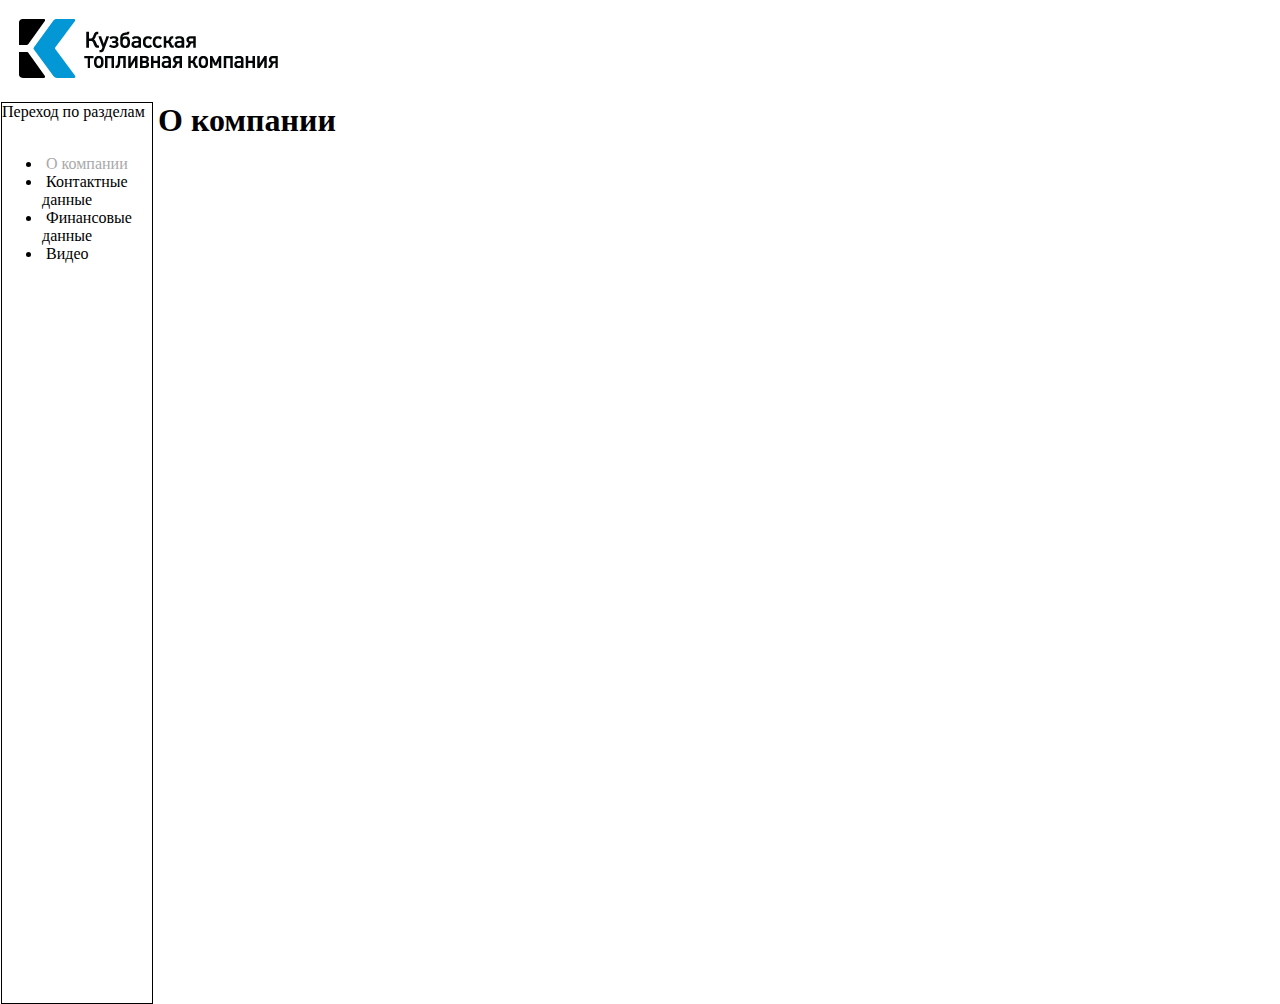
==== company.html @ b1456824 "Работающее меню и раздел с видео, заготовки к остальным разделам" ====
<!DOCTYPE html>
<html lang="ru">
<head>
    <meta charset="UTF-8">
    <meta http-equiv="X-UA-Compatible" content="IE=edge">
    <meta name="viewport" content="width=device-width, initial-scale=1.0">
    <title>О компании</title>
    <link rel="stylesheet" href="main.css">
</head>
<body>
    <header>
        <img src="logo.png" alt="">
    </header>

    <main>
        <div class="menu">
            Переход по разделам<br><br>
            <ul>
                <li><a href="company.html" class="chosen">О компании</a><br></li>
                <li><a href="contacts.html">Контактные данные</a><br></li>
                <li><a href="finances.html">Финансовые данные</a><br></li>
                <li><a href="video.html">Видео</a><br></li>
            </ul>
        </div>

        <h1>О компании</h1>

    </main>

    <footer>

    </footer>
</body>
</html>
---- main.css ----
.menu {
    left: 1px;
    position: absolute;
    height: 100%;
    width: 150px;
    color: black;
    border: 1px solid;
}
h1 {
    position: relative;
    left: 150px;
    margin-top: 0;
}
header {
    background-color: white;
    padding: 10px; 
}
div {
    position:relative;
    left: 150px;
}
a {
    text-decoration: none;
    color: black; 
    padding: 2px;
    margin: 2px;
}
a:hover {
    transition: 0.5s;
    background-color: #ccf;
}
.chosen {
    color: darkgray;
}
br {
    border: 1px solid;
}
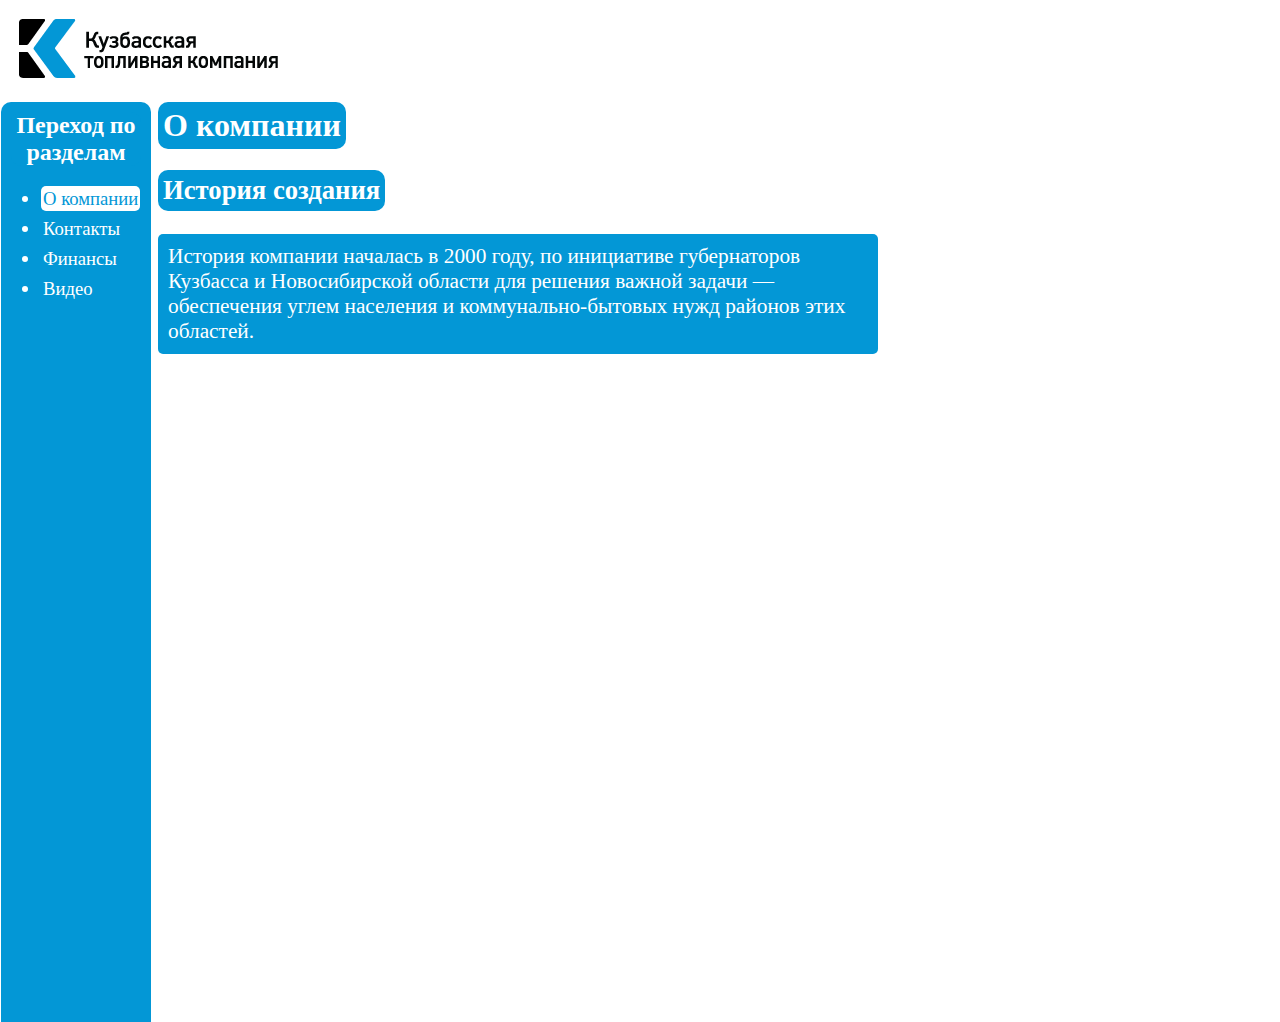
==== commit 244ed5e3: "Дизайн страниц и меню" ====
--- a/company.html
+++ b/company.html
@@ -14,21 +14,29 @@
 
     <main>
         <div class="menu">
-            Переход по разделам<br><br>
+            <h2 class="menuheader">Переход по разделам</h2>
             <ul>
                 <li><a href="company.html" class="chosen">О компании</a><br></li>
-                <li><a href="contacts.html">Контактные данные</a><br></li>
-                <li><a href="finances.html">Финансовые данные</a><br></li>
+                <li><a href="contacts.html">Контакты</a><br></li>
+                <li><a href="finances.html">Финансы</a><br></li>
                 <li><a href="video.html">Видео</a><br></li>
             </ul>
         </div>
 
         <h1>О компании</h1>
 
+        <h2>История создания</h2>
+
+        <div>
+            История компании началась в 2000 году, по инициативе 
+            губернаторов Кузбасса и Новосибирской области для решения 
+            важной задачи — обеспечения углем населения и коммунально-бытовых 
+            нужд районов этих областей.
+        </div>
     </main>
 
     <footer>
-
+        
     </footer>
 </body>
 </html>--- a/main.css
+++ b/main.css
@@ -2,36 +2,86 @@
     left: 1px;
     position: absolute;
     height: 100%;
-    width: 150px;
-    color: black;
-    border: 1px solid;
+    width: 130px;
+    color: white;
+    background-color: rgb(3 151 214);
+    border-radius: 10px 10px 0 0;
+    border: 0;
+}
+.menuheader {
+    left: 0;
+    text-align: center;
+    width: auto;
+    padding: 0px;
+    font-size: 18pt;
 }
 h1 {
     position: relative;
     left: 150px;
     margin-top: 0;
+    background-color: rgb(3 151 214);
+    border-radius: 10px;
+    padding: 5px;
+    color: white;
+    width: max-content;
+}
+h2 {
+    position: relative;
+    left: 150px;
+    margin-top: 0;
+    background-color: rgb(3 151 214);
+    border-radius: 10px;
+    padding: 5px;
+    color: white;
+    width: max-content;
+    font-size: 20pt;
 }
 header {
-    background-color: white;
+    background-color;
     padding: 10px; 
 }
 div {
     position:relative;
     left: 150px;
+    background-color: rgb(3 151 214);
+    color: white;
+    padding: 10px;
+    border-radius: 5px;
+    font-size: 16pt;
+    width: 700px;
 }
 a {
     text-decoration: none;
-    color: black; 
+    color: white; 
     padding: 2px;
-    margin: 2px;
+    border-radius: 5px;
+    font-size: 14pt;
 }
 a:hover {
     transition: 0.5s;
-    background-color: #ccf;
+    background-color: white;
+    color: rgb(3 151 214);
 }
 .chosen {
-    color: darkgray;
+    color: rgb(3 151 214);
+    background-color: white;
 }
-br {
-    border: 1px solid;
+/* footer {
+    background-color: rgb(3 151 214);
+    position: relative;
+    bottom: 0;
+    right: 0;
+    height: 50px;
+    text-align: right;
+    width: 80%;
+    border-radius: 5px 0 0 5px;
+    font-size: 18pt;
+    color: white;
+} */
+ul {
+    margin: -15px;
+    margin-top: 10px;
 }
+li {
+    margin: 5px;
+}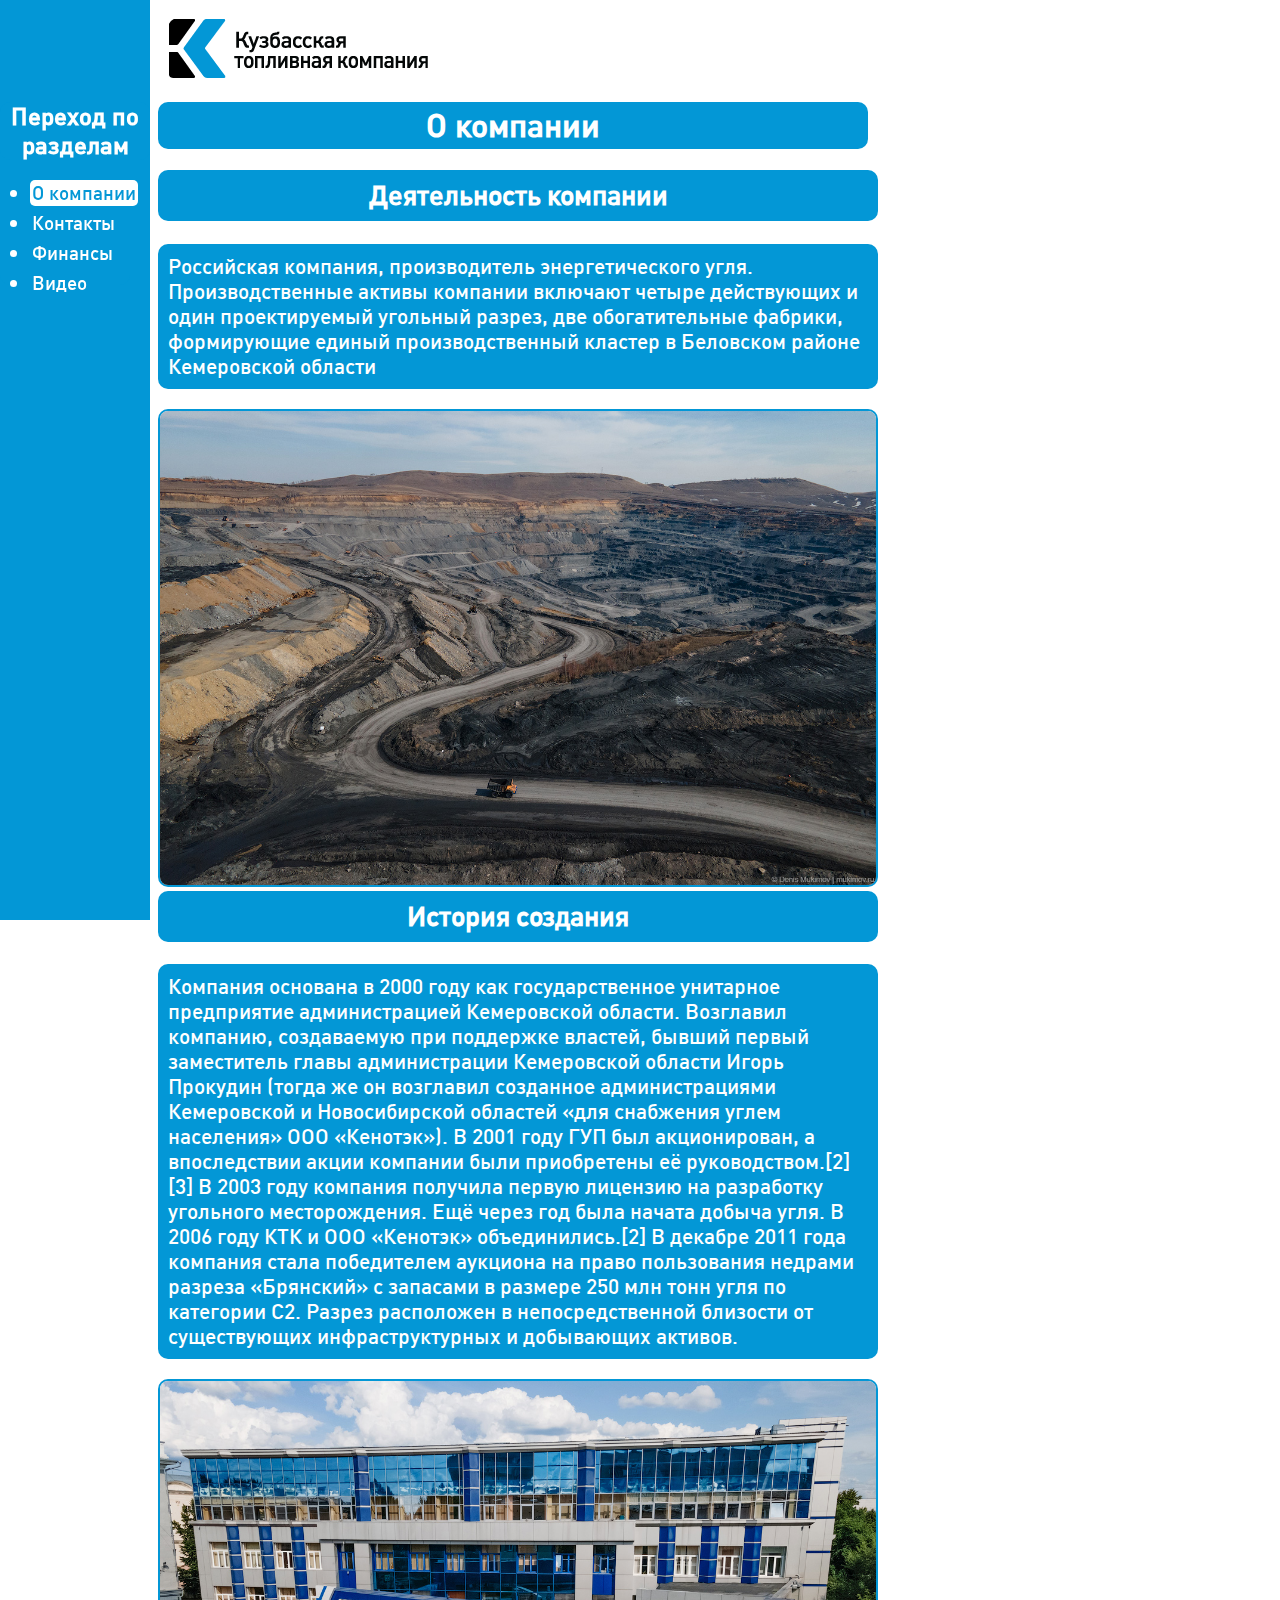
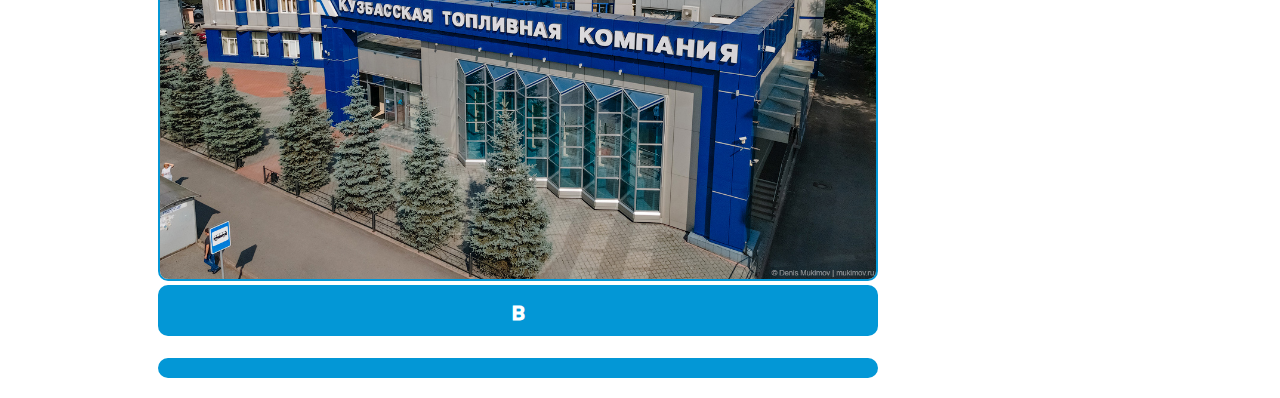
==== commit 5cfda48d: "Исправлено меню, подогнаны размеры блоков, частично заполнен раздел о компании" ====
--- a/company.html
+++ b/company.html
@@ -9,12 +9,14 @@
 </head>
 <body>
     <header>
-        <img src="logo.png" alt="">
+        <img src="logo.png" alt="" class="logo">
     </header>
 
     <main>
-        <div class="menu">
-            <h2 class="menuheader">Переход по разделам</h2>
+        <div class="menu"></div>
+
+        <div class="menulink">
+            <h2 class="menuheader" style="position:relative">Переход по разделам</h2>
             <ul>
                 <li><a href="company.html" class="chosen">О компании</a><br></li>
                 <li><a href="contacts.html">Контакты</a><br></li>
@@ -24,14 +26,45 @@
         </div>
 
         <h1>О компании</h1>
+        
+        <h2>Деятельность компании</h2>
+
+        <div>
+            Российская компания, производитель энергетического угля. 
+            Производственные активы компании включают четыре действующих 
+            и один проектируемый угольный разрез, две обогатительные 
+            фабрики, формирующие единый производственный кластер в Беловском 
+            районе Кемеровской области
+        </div>
+
+        <img src="mine.jpg" alt="">
 
         <h2>История создания</h2>
 
         <div>
-            История компании началась в 2000 году, по инициативе 
-            губернаторов Кузбасса и Новосибирской области для решения 
-            важной задачи — обеспечения углем населения и коммунально-бытовых 
-            нужд районов этих областей.
+            Компания основана в 2000 году как государственное унитарное 
+            предприятие администрацией Кемеровской области. Возглавил компанию, 
+            создаваемую при поддержке властей, бывший первый заместитель главы 
+            администрации Кемеровской области Игорь Прокудин (тогда же он возглавил 
+            созданное администрациями Кемеровской и Новосибирской областей «для 
+            снабжения углем населения» ООО «Кенотэк»). В 2001 году ГУП был 
+            акционирован, а впоследствии акции компании были приобретены её 
+            руководством.[2][3]
+            В 2003 году компания получила первую лицензию на разработку угольного 
+            месторождения. Ещё через год была начата добыча угля. В 2006 году КТК 
+            и ООО «Кенотэк» объединились.[2]
+            В декабре 2011 года компания стала победителем аукциона на право 
+            пользования недрами разреза «Брянский» с запасами в размере 250 млн 
+            тонн угля по категории С2. Разрез расположен в непосредственной близости 
+            от существующих инфраструктурных и добывающих активов.
+        </div>
+
+        <img src="building.jpg" alt="">
+
+        <h2>в</h2>
+
+        <div>
+
         </div>
     </main>
 
--- a/main.css
+++ b/main.css
@@ -1,44 +1,78 @@
+@font-face {
+    font-family: 'Font';
+    src: url(font.woff);
+}
+body {
+    font-family: 'Font';
+    overflow-x: hidden;
+}
+.logo {
+    border: 0;
+    position: unset;
+    width: auto;
+}
 .menu {
-    left: 1px;
-    position: absolute;
+    left: 0;
+    position: fixed;
+    width: 130px;
     height: 100%;
-    width: 130px;
     color: white;
     background-color: rgb(3 151 214);
-    border-radius: 10px 10px 0 0;
     border: 0;
+    border-radius: 0;
+    top: 0;
+}
+img {
+    position: relative;
+    width: 716px;
+    left: 150px;
+    border: 2px solid;
+    border-color: rgb(3 151 214);
+    border-radius: 10px;
+}
+.menulink {
+    width: 130px;
+    position: absolute;
+    left: 0;
+    padding: 0;
 }
 .menuheader {
     left: 0;
     text-align: center;
-    width: auto;
+    width: 150px;
     padding: 0px;
     font-size: 18pt;
+    z-index: 3;
+    position: relative;
 }
 h1 {
     position: relative;
+    text-align: center;
     left: 150px;
     margin-top: 0;
     background-color: rgb(3 151 214);
     border-radius: 10px;
     padding: 5px;
     color: white;
-    width: max-content;
+    width: 700px;
 }
 h2 {
     position: relative;
+    width: 700px;
+    text-align: center;
     left: 150px;
     margin-top: 0;
     background-color: rgb(3 151 214);
     border-radius: 10px;
-    padding: 5px;
+    padding: 10px;
     color: white;
-    width: max-content;
     font-size: 20pt;
 }
 header {
     background-color;
     padding: 10px; 
+    left: 150px;
+    position: relative;
 }
 div {
     position:relative;
@@ -46,9 +80,10 @@
     background-color: rgb(3 151 214);
     color: white;
     padding: 10px;
-    border-radius: 5px;
+    border-radius: 10px;
     font-size: 16pt;
     width: 700px;
+    margin-bottom: 20px;
 }
 a {
     text-decoration: none;
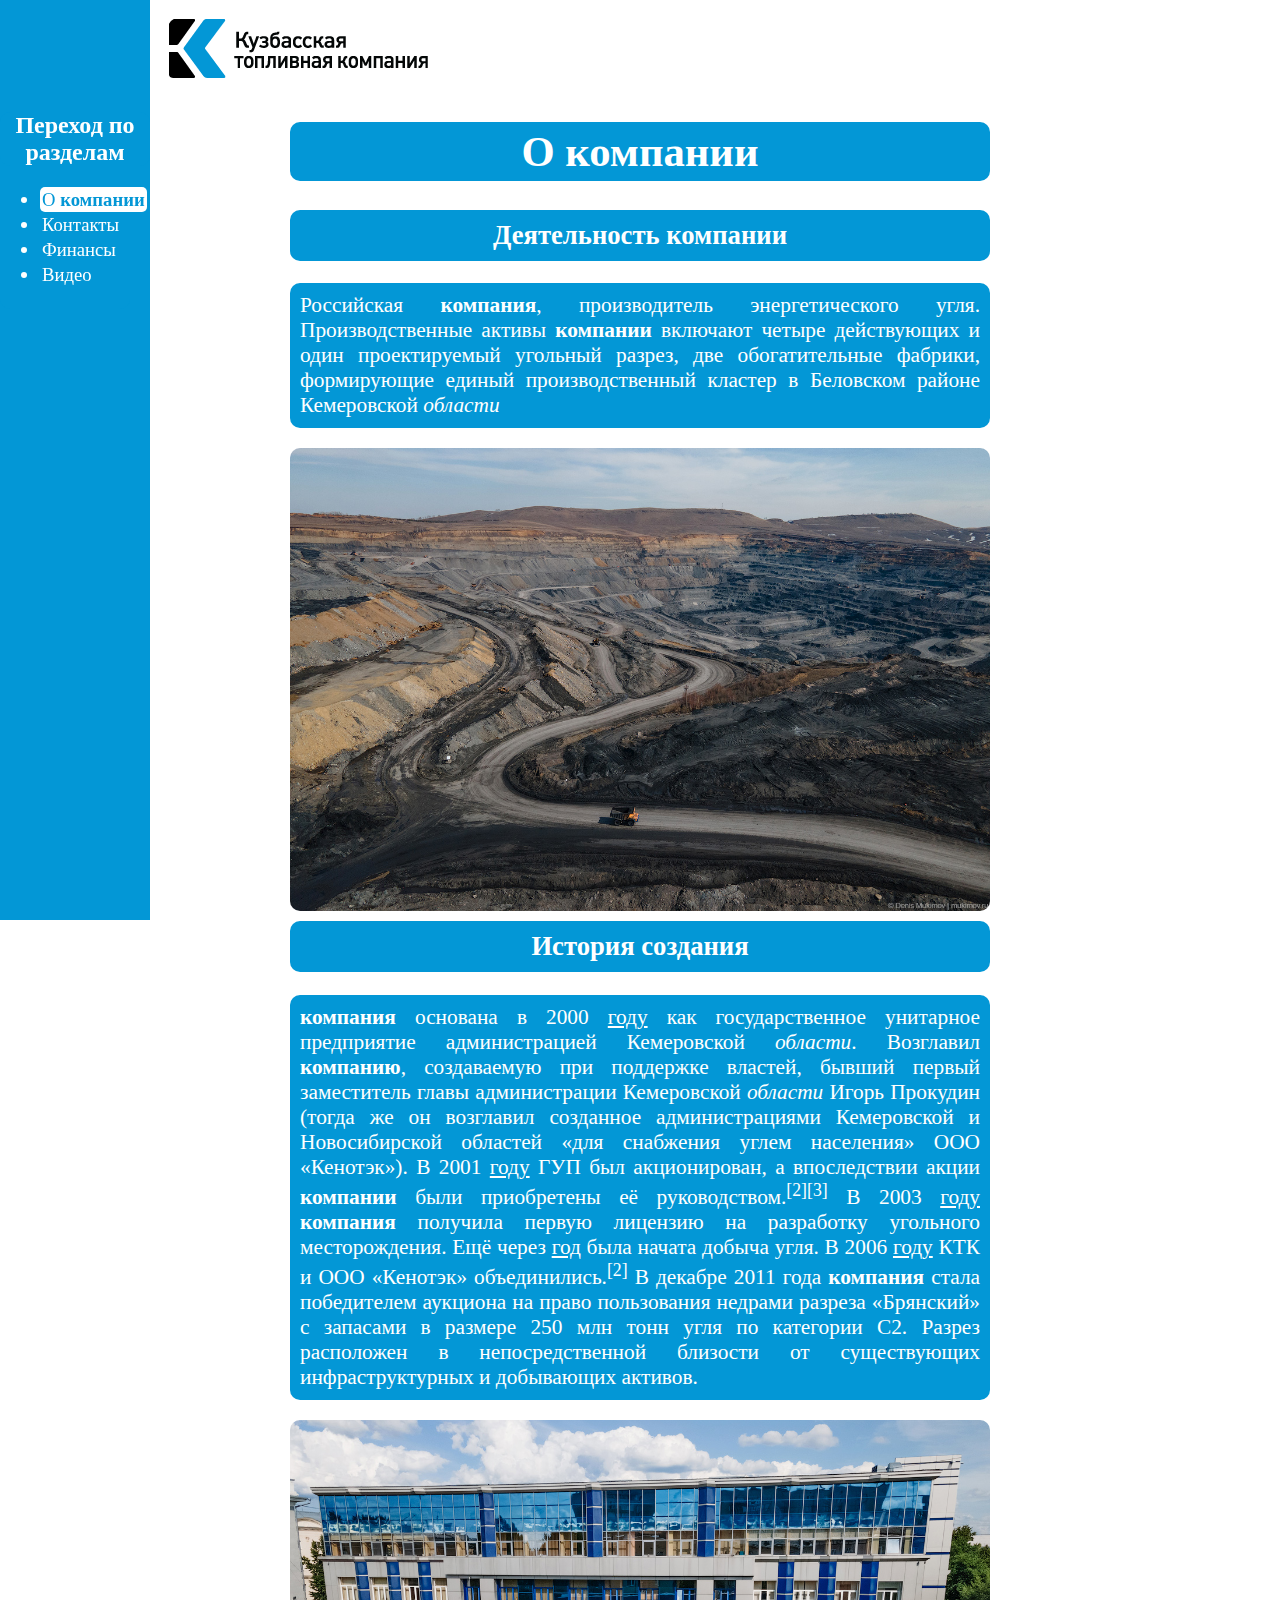
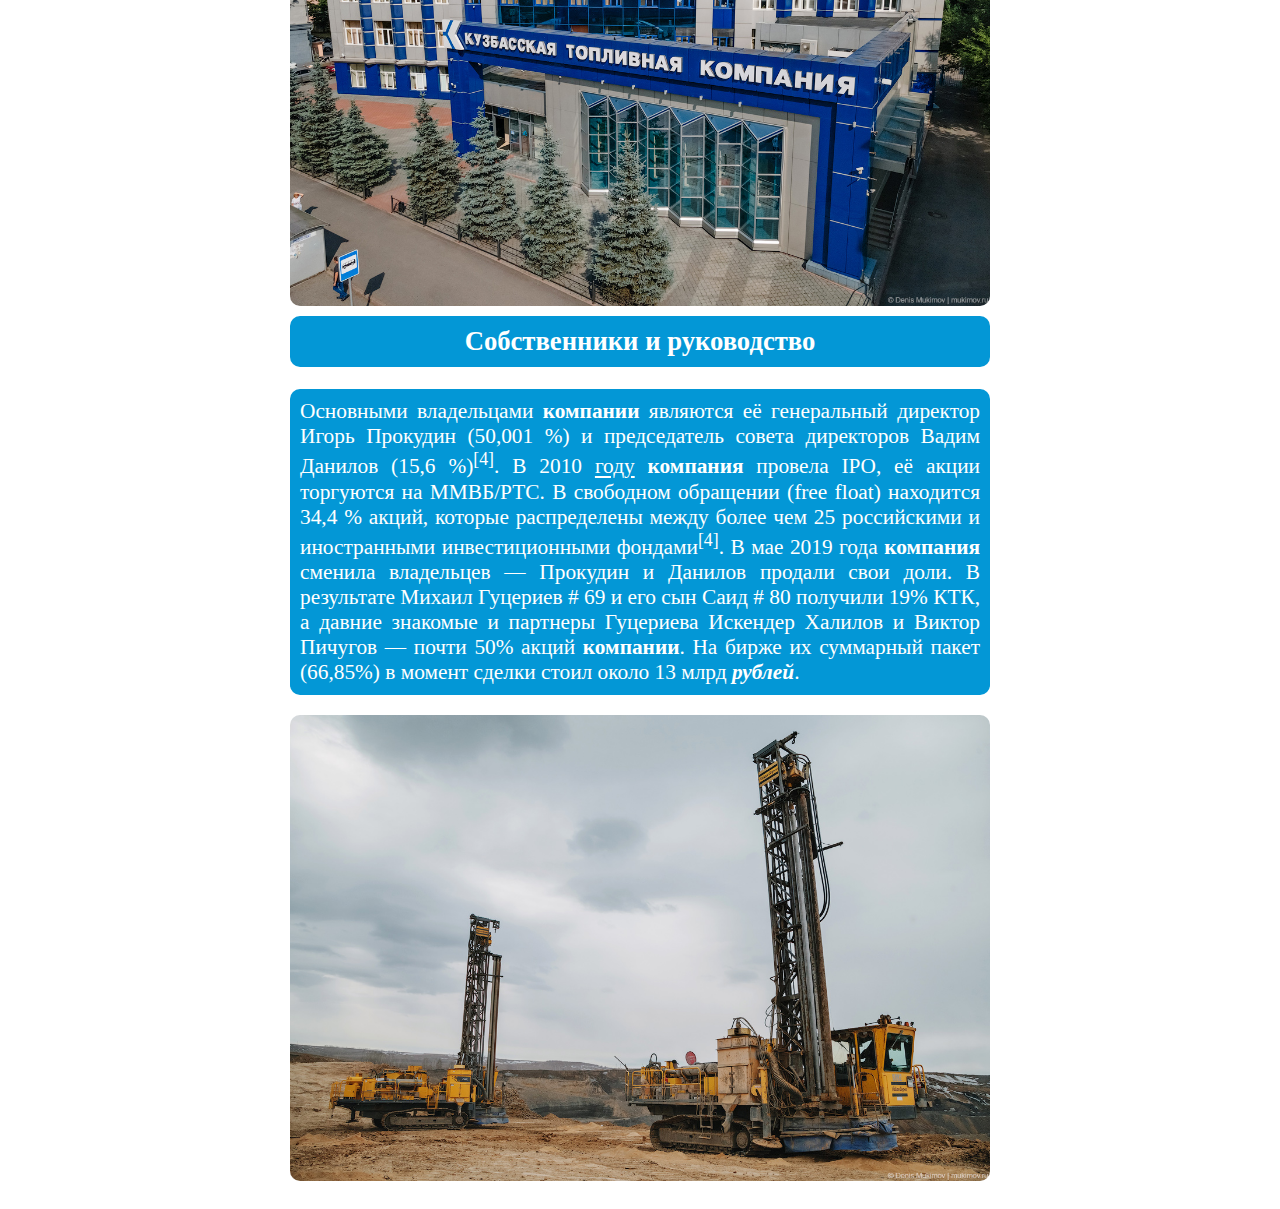
==== commit abc18dec: "Готовая работа" ====
--- a/company.html
+++ b/company.html
@@ -4,8 +4,9 @@
     <meta charset="UTF-8">
     <meta http-equiv="X-UA-Compatible" content="IE=edge">
     <meta name="viewport" content="width=device-width, initial-scale=1.0">
-    <title>О компании</title>
+    <title>О <b>компании</b></title>
     <link rel="stylesheet" href="main.css">
+    <script type="text/javascript" src="script.js"></script>
 </head>
 <body>
     <header>
@@ -13,63 +14,74 @@
     </header>
 
     <main>
-        <div class="menu"></div>
+        <div class="menu" onclick="scrolltotop()"></div>
 
         <div class="menulink">
             <h2 class="menuheader" style="position:relative">Переход по разделам</h2>
             <ul>
-                <li><a href="company.html" class="chosen">О компании</a><br></li>
+                <li><a href="company.html" class="chosen">О <b>компании</b></a><br></li>
                 <li><a href="contacts.html">Контакты</a><br></li>
                 <li><a href="finances.html">Финансы</a><br></li>
                 <li><a href="video.html">Видео</a><br></li>
             </ul>
         </div>
 
-        <h1>О компании</h1>
-        
-        <h2>Деятельность компании</h2>
+        <div class="container">
+            <h1>О <b>компании</b></h1>
+            
+            <h2>Деятельность <b>компании</b></h2>
 
-        <div>
-            Российская компания, производитель энергетического угля. 
-            Производственные активы компании включают четыре действующих 
-            и один проектируемый угольный разрез, две обогатительные 
-            фабрики, формирующие единый производственный кластер в Беловском 
-            районе Кемеровской области
-        </div>
+            <div>
+                Российская <b>компания</b>, производитель энергетического угля. 
+                Производственные активы <b>компании</b> включают четыре действующих 
+                и один проектируемый угольный разрез, две обогатительные 
+                фабрики, формирующие единый производственный кластер в Беловском 
+                районе Кемеровской <i>области</i>
+            </div>
 
-        <img src="mine.jpg" alt="">
+            <img src="mine.jpg" alt="">
 
-        <h2>История создания</h2>
+            <h2>История создания</h2>
 
-        <div>
-            Компания основана в 2000 году как государственное унитарное 
-            предприятие администрацией Кемеровской области. Возглавил компанию, 
-            создаваемую при поддержке властей, бывший первый заместитель главы 
-            администрации Кемеровской области Игорь Прокудин (тогда же он возглавил 
-            созданное администрациями Кемеровской и Новосибирской областей «для 
-            снабжения углем населения» ООО «Кенотэк»). В 2001 году ГУП был 
-            акционирован, а впоследствии акции компании были приобретены её 
-            руководством.[2][3]
-            В 2003 году компания получила первую лицензию на разработку угольного 
-            месторождения. Ещё через год была начата добыча угля. В 2006 году КТК 
-            и ООО «Кенотэк» объединились.[2]
-            В декабре 2011 года компания стала победителем аукциона на право 
-            пользования недрами разреза «Брянский» с запасами в размере 250 млн 
-            тонн угля по категории С2. Разрез расположен в непосредственной близости 
-            от существующих инфраструктурных и добывающих активов.
-        </div>
+            <div>
+                <b>компания</b> основана в 2000 <u>году</u>  как государственное унитарное 
+                предприятие администрацией Кемеровской <i>области</i>. Возглавил <b>компанию</b>, 
+                создаваемую при поддержке властей, бывший первый заместитель главы 
+                администрации Кемеровской <i>области</i> Игорь Прокудин (тогда же он возглавил 
+                созданное администрациями Кемеровской и Новосибирской областей «для 
+                снабжения углем населения» ООО «Кенотэк»). В 2001 <u>году</u>  ГУП был 
+                акционирован, а впоследствии акции <b>компании</b> были приобретены её 
+                руководством.<sup>[2]</sup><sup>[3]</sup>
+                В 2003 <u>году</u>  <b>компания</b> получила первую лицензию на разработку угольного 
+                месторождения. Ещё через <u>год</u> была начата добыча угля. В 2006 <u>году</u>  КТК 
+                и ООО «Кенотэк» объединились.<sup>[2]</sup>
+                В декабре 2011 года <b>компания</b> стала победителем аукциона на право 
+                пользования недрами разреза «Брянский» с запасами в размере 250 млн 
+                тонн угля по категории С2. Разрез расположен в непосредственной близости 
+                от существующих инфраструктурных и добывающих активов.
+            </div>
 
-        <img src="building.jpg" alt="">
+            <img src="building.jpg" alt="">
 
-        <h2>в</h2>
+            <h2>Собственники и руководство</h2>
 
-        <div>
+            <div>
+                Основными владельцами <b>компании</b> являются её генеральный директор 
+                Игорь Прокудин (50,001 %) и председатель совета директоров Вадим 
+                Данилов (15,6 %)<sup>[4]</sup>. В 2010 <u>году</u>  <b>компания</b> провела IPO, её акции 
+                торгуются на ММВБ/РТС. В свободном обращении (free float) находится 
+                34,4 % акций, которые распределены между более чем 25 российскими 
+                и иностранными инвестиционными фондами<sup>[4]</sup>.
+                В мае 2019 года <b>компания</b> сменила владельцев — Прокудин и Данилов 
+                продали свои доли. В результате Михаил Гуцериев # 69 и его сын 
+                Саид # 80 получили 19% КТК, а давние знакомые и партнеры Гуцериева 
+                Искендер Халилов и Виктор Пичугов — почти 50% акций <b>компании</b>. На 
+                бирже их суммарный пакет (66,85%) в момент сделки стоил около 13 
+                млрд <i><b>рублей</b></i>.
+            </div>
 
+            <img src="tech.jpg" alt="">
         </div>
     </main>
-
-    <footer>
-        
-    </footer>
 </body>
-</html>+</html>
--- a/main.css
+++ b/main.css
@@ -1,15 +1,17 @@
-@font-face {
-    font-family: 'Font';
-    src: url(font.woff);
+#result {
+   text-align: center; 
 }
 body {
-    font-family: 'Font';
     overflow-x: hidden;
 }
 .logo {
     border: 0;
     position: unset;
     width: auto;
+}
+.backgroundimg {
+    z-index: -100;
+    position: absolute;
 }
 .menu {
     left: 0;
@@ -21,20 +23,24 @@
     border: 0;
     border-radius: 0;
     top: 0;
+    cursor: pointer;
+    z-index: 3;
 }
 img {
     position: relative;
-    width: 716px;
+    width: 700px;
     left: 150px;
-    border: 2px solid;
-    border-color: rgb(3 151 214);
+    /* border: 2px solid;
+    border-color: rgb(3 151 214); */
     border-radius: 10px;
+    margin-bottom: 10px;
 }
 .menulink {
     width: 130px;
     position: absolute;
     left: 0;
     padding: 0;
+    z-index: 4;
 }
 .menuheader {
     left: 0;
@@ -74,6 +80,14 @@
     left: 150px;
     position: relative;
 }
+table {
+    border-color: white;
+    border: 1px solid;
+    border-radius: 10px;
+    position: relative;
+    left: 0;
+    width: 700px;
+}
 div {
     position:relative;
     left: 150px;
@@ -84,6 +98,18 @@
     font-size: 16pt;
     width: 700px;
     margin-bottom: 20px;
+    text-align: justify;
+}
+.container {
+    margin: 0 auto;
+    max-width: 700px;
+    display: flex;
+    flex-wrap: wrap;
+    justify-content: center;
+    left: -150px;
+    background-color: white;
+    z-index: 2;
+    position: relative;
 }
 a {
     text-decoration: none;
@@ -114,9 +140,19 @@
     color: white;
 } */
 ul {
-    margin: -15px;
-    margin-top: 10px;
+    width: max-content;
+    z-index: 4;
 }
-li {
-    margin: 5px;
-}+iframe {
+    position: relative; 
+    text-align: center;
+    left: 150px;
+    border: 2px solid;
+    border-radius: 10px;
+    border-color: rgb(3 151 214);
+}
+button {
+    position: relative;
+    left: 150px;
+    margin-bottom: 10px;
+}
